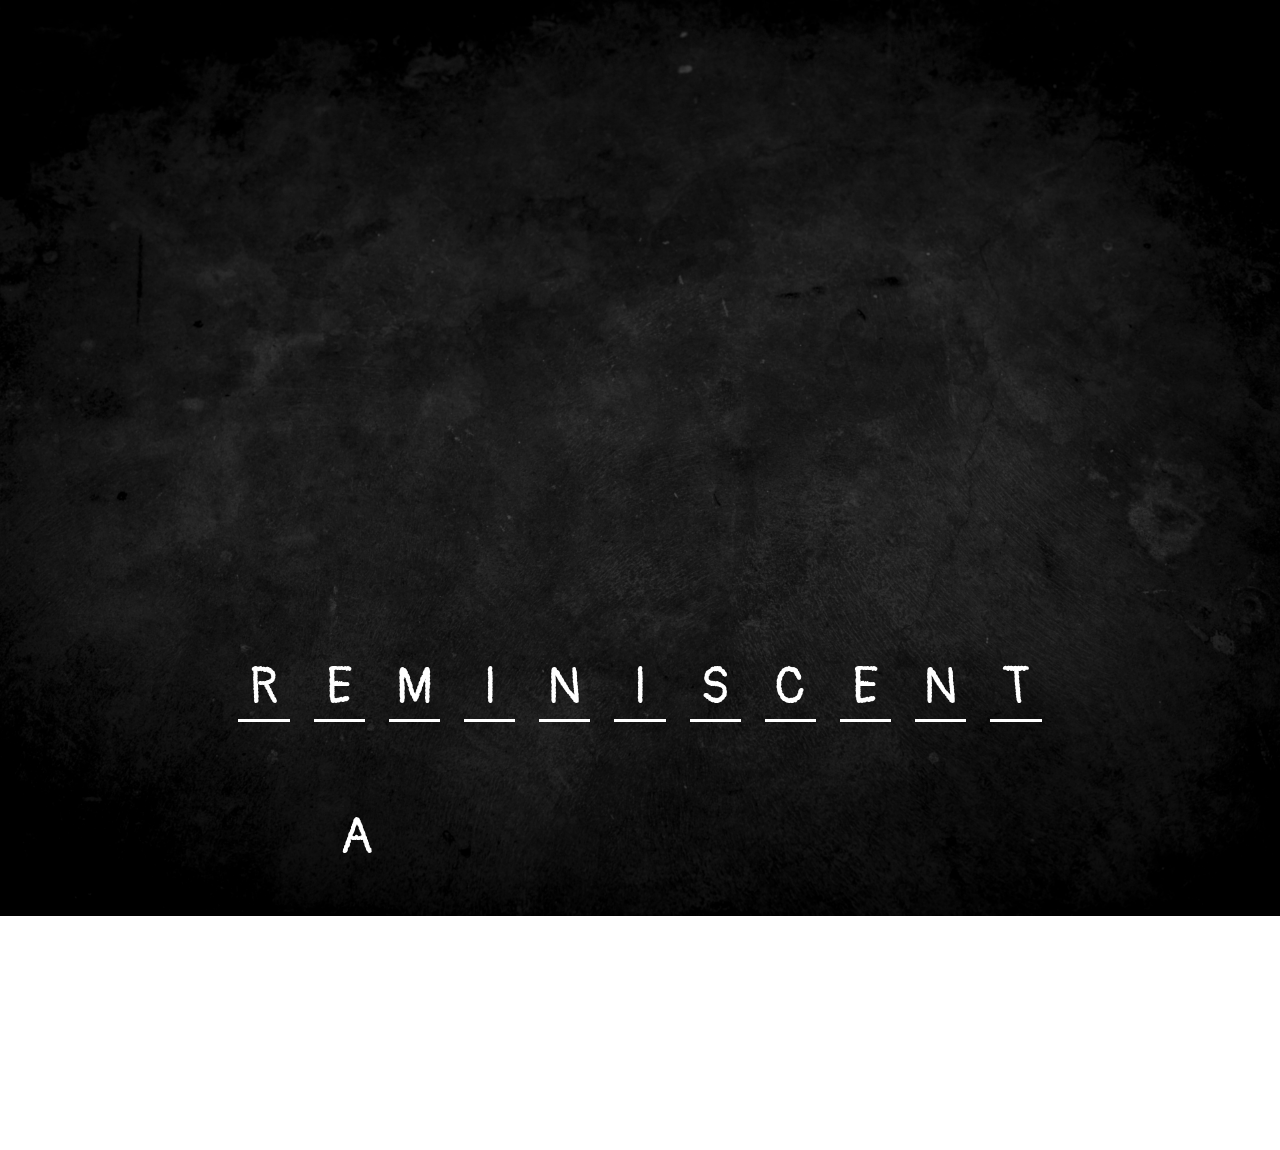
==== index.html @ 5c9b7233 "Merge branch 'Philip'" ====
<!DOCTYPE html>
<html lang="sv">
	<head>
		<meta charset="UTF-8" />
		<meta name="viewport" content="width=device-width, initial-scale=1.0" />
		<title>Ege, Philip och Mattias Hangman</title>
		<link rel="stylesheet" href="style.css" />
		<script src="main.js" defer type="application/javascript"></script>
	</head>

	<body>
		<main>
			<section class="image">
				<!-- I need to put the svg in the html to be able to customize and animate it with css -->
				<svg
					class="hangman"
					viewBox="0 0 97.798119 125.82729"
					version="1.1"
					xmlns="http://www.w3.org/2000/svg"
				>
					<g
						id="hangman__body-parts"
						class="hangman__body-parts"
						transform="translate(-44.846877,-33.319586)"
					>
						<path
							id="hangman__base"
							class="hangman__base hangman__part"
							d="M 45.640627,159.14688 A 28.839582,28.839582 0 0 1 74.480209,130.3073 28.839582,28.839582 0 0 1 103.31979,159.14688"
						/>
						<path
							id="hangman__stem"
							class="hangman__stem"
							d="M 74.087113,130.21371 V 33.48887"
						/>
						<path
							id="hangman__beam"
							class="hangman__beam"
							d="M 73.338759,34.237226 H 132.27168"
						/>
						<path
							id="hangman__cross-brace"
							class="hangman__crossbrace"
							d="M 85.873695,33.863047 74.274205,46.210906"
						/>
						<path
							id="hangman__rope"
							class="hangman__rope"
							d="M 131.52334,33.395326 V 63.703691"
						/>
						<circle
							id="hangman__head"
							class="hangman__head"
							cx="131.84668"
							cy="72.784409"
							r="9.6131945"
						/>
						<path
							id="hangman__body"
							class="hangman__body"
							d="M 131.61687,82.131926 V 113.56282"
						/>
						<path
							id="hangman__arm-left"
							class="hangman__arm-left"
							d="M 131.52333,86.80914 119.92384,99.156999"
						/>
						<path
							id="hangmanarm__arm-right"
							class="hangman__arm-right"
							d="M 131.42978,87.370408 142.09384,97.66028"
						/>
						<path
							id="hangman__leg_left"
							class="hangman__leg-left"
							d="m 131.33625,112.62738 -11.03824,12.16077"
						/>
						<path
							id="hangman__leg_right"
							class="hangman__leg-right"
							d="m 131.80384,112.97607 9.82241,12.96009"
						/>

						<g
							id="hangman__face"
							class="hangman__face"
							transform="translate(44.846877,33.319586)"
						>
							<g id="g14" transform="rotate(45,83.715975,36.004481)">
								<path d="m 86.359376,36.296875 h -3.875" id="path13" />
								<path d="m 84.375001,38.3125 v -3.875" id="path14" />
							</g>
							<g id="g16" transform="rotate(45,87.437175,44.561478)">
								<path d="m 86.359376,36.296875 h -3.875" id="path15" />
								<path d="m 84.375001,38.3125 v -3.875" id="path16" />
							</g>
							<path
								id="path17"
								d="m 82.828125,44.835937 a 4.1171875,4.1953125 0 0 1 4.117187,-4.195312 4.1171875,4.1953125 0 0 1 4.117188,4.195312"
							/>
						</g>
					</g>
				</svg>
			</section>
			<section class="word-line"></section>
			<section class="letters">
				<p id="a" class="letters__letter">A</p>
				<p id="b" class="letters__letter">B</p>
				<p id="c" class="letters__letter">C</p>
			</section>
		</main>
	</body>
</html>
---- style.css ----
@import url("https://fonts.googleapis.com/css2?family=Pangolin&display=swap");

/* html,
body {
  height: 100lvh;
} */

body {
	height: 100lvh;
	background-image: url(./img/blackboard.jpg);
	/* background-color: black; */
	background-position: center;
	background-repeat: no-repeat;
	background-size: cover;
}
p {
	color: #ffffff;
	font-family: "Pangolin", sans-serif;
	font-size: min(4rem, 4vw);
}

.word-line {
	display: grid;
	grid-auto-flow: column;
	grid-auto-columns: 1fr;
	gap: 1.5rem;
}

.word-line__letter {
	width: min(4rem, 4vw);
	aspect-ratio: 1/1.2;
	/* height: min(4rem, 4vw); */
	margin: 0;
	/* padding-inline: 1.5rem; */
	text-align: center;
	border-bottom: 3px solid white;
}

.letters {
	width: 100%;
	max-width: 600px;
	/* margin-inline: 15vw */
	margin-top: -2rem;
}

.letters__sections {
	width: 100%;
	/* height: 10vh; */
	display: flex;
	justify-content: space-evenly;
	flex-wrap: wrap;
}

.letters__letter {
	cursor: pointer;
}

/* Help class */
.hidden {
	display: none;
}

main {
	height: 100%;
	margin: auto auto;
	display: flex;
	/* justify-content: center; */
	align-items: center;
	flex-direction: column;
	gap: 4rem;
	padding-top: 4rem;
}

/* * All hangman rules
     Every body part gets it own rule to get the animation to work. 
     If we animate the parent only the first body part work.   
     todo: Try to find a way to only animate all children
*/

.hangman {
	width: min(400px, 90vw);
	opacity: 0.8;
}

.hangman__body-parts {
	fill: none;
	stroke: #ffffff;
	stroke-width: 2.5;
	stroke-opacity: 1;
}

.hangman__body-parts > * {
	stroke-dasharray: 100;
	stroke-dashoffset: 0;
	animation: drawLine 1s ease-in-out forwards;
}

.hangman__cross-brace {
	animation: drawLine 12s linear forwards;
}

.hangman__head {
	transform: rotate(-90deg);
	transform-origin: 132px 73px;
}

.hangman__face {
	stroke-width: 1;
	animation: drawLine 5s forwards;
}

@keyframes drawLine {
	0% {
		stroke-dashoffset: 100;
	}

	100% {
		stroke-dashoffset: 0;
	}
}

/* Help class */
.hidden {
	display: none;
}

/* Help class */
.hidden {
	display: none;
}
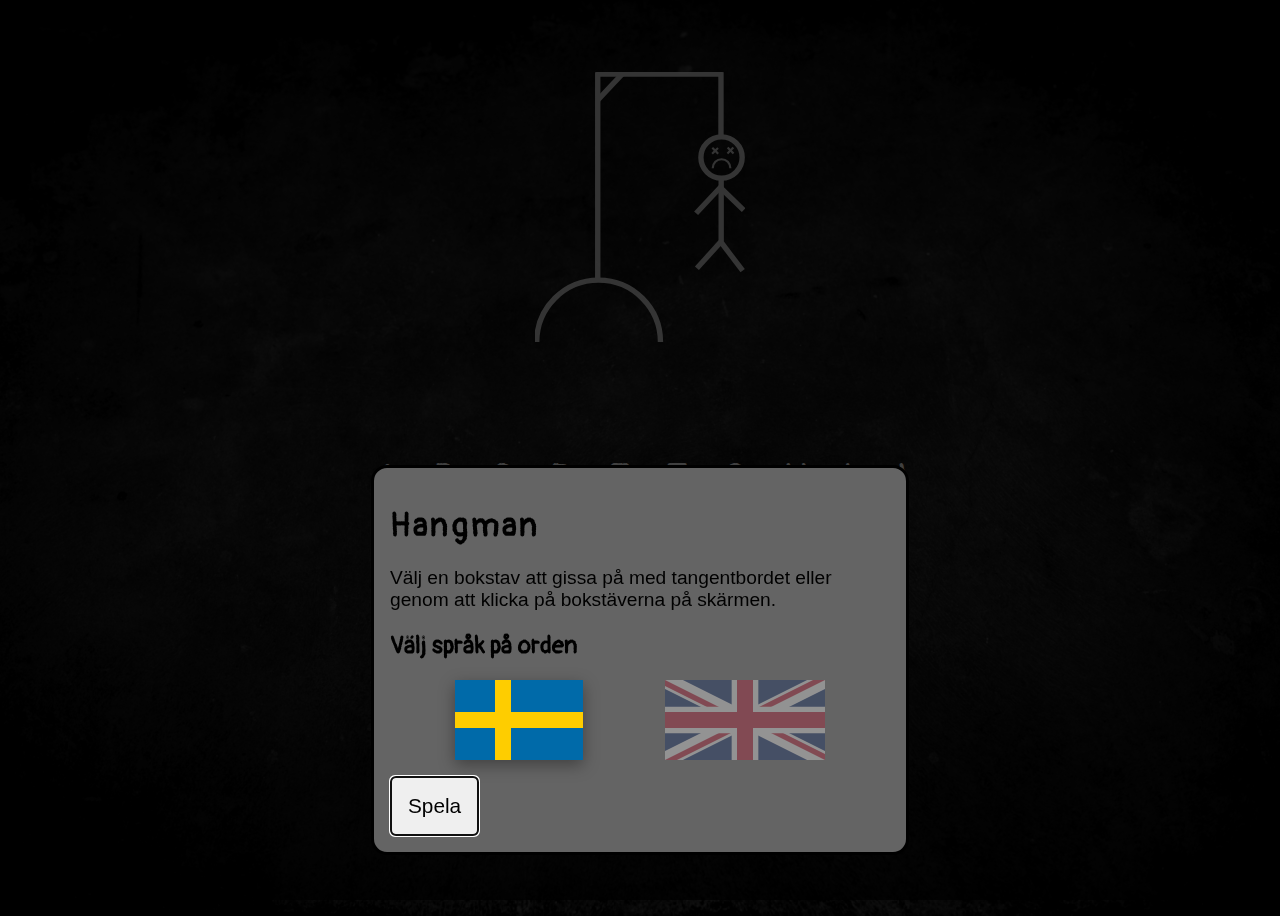
==== commit 9517e392: "Spaces istead of tabs" ====
--- a/index.html
+++ b/index.html
@@ -1,113 +1,153 @@
 <!DOCTYPE html>
 <html lang="sv">
-	<head>
-		<meta charset="UTF-8" />
-		<meta name="viewport" content="width=device-width, initial-scale=1.0" />
-		<title>Ege, Philip och Mattias Hangman</title>
-		<link rel="stylesheet" href="style.css" />
-		<script src="main.js" defer type="application/javascript"></script>
-	</head>
+  <head>
+    <meta charset="UTF-8" />
+    <meta name="viewport" content="width=device-width, initial-scale=1.0" />
+    <title>Ege, Philip och Mattias Hangman</title>
+    <link rel="stylesheet" href="style.css" />
+    <script src="main.js" defer type="application/javascript"></script>
+  </head>
 
-	<body>
-		<main>
-			<section class="image">
-				<!-- I need to put the svg in the html to be able to customize and animate it with css -->
-				<svg
-					class="hangman"
-					viewBox="0 0 97.798119 125.82729"
-					version="1.1"
-					xmlns="http://www.w3.org/2000/svg"
-				>
-					<g
-						id="hangman__body-parts"
-						class="hangman__body-parts"
-						transform="translate(-44.846877,-33.319586)"
-					>
-						<path
-							id="hangman__base"
-							class="hangman__base hangman__part"
-							d="M 45.640627,159.14688 A 28.839582,28.839582 0 0 1 74.480209,130.3073 28.839582,28.839582 0 0 1 103.31979,159.14688"
-						/>
-						<path
-							id="hangman__stem"
-							class="hangman__stem"
-							d="M 74.087113,130.21371 V 33.48887"
-						/>
-						<path
-							id="hangman__beam"
-							class="hangman__beam"
-							d="M 73.338759,34.237226 H 132.27168"
-						/>
-						<path
-							id="hangman__cross-brace"
-							class="hangman__crossbrace"
-							d="M 85.873695,33.863047 74.274205,46.210906"
-						/>
-						<path
-							id="hangman__rope"
-							class="hangman__rope"
-							d="M 131.52334,33.395326 V 63.703691"
-						/>
-						<circle
-							id="hangman__head"
-							class="hangman__head"
-							cx="131.84668"
-							cy="72.784409"
-							r="9.6131945"
-						/>
-						<path
-							id="hangman__body"
-							class="hangman__body"
-							d="M 131.61687,82.131926 V 113.56282"
-						/>
-						<path
-							id="hangman__arm-left"
-							class="hangman__arm-left"
-							d="M 131.52333,86.80914 119.92384,99.156999"
-						/>
-						<path
-							id="hangmanarm__arm-right"
-							class="hangman__arm-right"
-							d="M 131.42978,87.370408 142.09384,97.66028"
-						/>
-						<path
-							id="hangman__leg_left"
-							class="hangman__leg-left"
-							d="m 131.33625,112.62738 -11.03824,12.16077"
-						/>
-						<path
-							id="hangman__leg_right"
-							class="hangman__leg-right"
-							d="m 131.80384,112.97607 9.82241,12.96009"
-						/>
+  <body>
+    <dialog id="modal" class="modal">
+      <!-- Modal content -->
+      <div class="modal__content">
+        <h1 class="modal__title">Jag är en modal</h1>
+        <p class="modal__text">Some text in the Modal..</p>
+        <div class="modal__flag-container">
+          <img
+            src="./img/flag_swe.png"
+            alt="Swedish flag"
+            title="Spela med svenska ord" />
+          <img src="img/flag_uk.svg" alt="UK flag" title="Play with english words" />
+        </div>
+        <button class="modal__button">Spela</button>
+      </div>
+    </dialog>
+    <main>
+      <section class="image">
+        <!-- The Modal -->
 
-						<g
-							id="hangman__face"
-							class="hangman__face"
-							transform="translate(44.846877,33.319586)"
-						>
-							<g id="g14" transform="rotate(45,83.715975,36.004481)">
-								<path d="m 86.359376,36.296875 h -3.875" id="path13" />
-								<path d="m 84.375001,38.3125 v -3.875" id="path14" />
-							</g>
-							<g id="g16" transform="rotate(45,87.437175,44.561478)">
-								<path d="m 86.359376,36.296875 h -3.875" id="path15" />
-								<path d="m 84.375001,38.3125 v -3.875" id="path16" />
-							</g>
-							<path
-								id="path17"
-								d="m 82.828125,44.835937 a 4.1171875,4.1953125 0 0 1 4.117187,-4.195312 4.1171875,4.1953125 0 0 1 4.117188,4.195312"
-							/>
-						</g>
-					</g>
-				</svg>
-			</section>
-			<section class="word-line"></section>
-			<section class="letters">
-				<p id="a" class="letters__letter">A</p>
-				<p id="b" class="letters__letter">B</p>
-				<p id="c" class="letters__letter">C</p>
-			</section>
-		</main>
-	</body>
+        <!-- I need to put the svg in the html to be able to customize and animate it with css -->
+        <svg
+          class="hangman"
+          viewBox="0 0 97.798119 125.82729"
+          version="1.1"
+          xmlns="http://www.w3.org/2000/svg">
+          <g
+            id="hangman__body-parts"
+            class="hangman__body-parts"
+            transform="translate(-44.846877,-33.319586)">
+            <path
+              id="hangman__base"
+              class="hangman__base hangman__part"
+              d="M 45.640627,159.14688 A 28.839582,28.839582 0 0 1 74.480209,130.3073 28.839582,28.839582 0 0 1 103.31979,159.14688" />
+            <path
+              id="hangman__stem"
+              class="hangman__stem"
+              d="M 74.087113,130.21371 V 33.48887" />
+            <path
+              id="hangman__beam"
+              class="hangman__beam"
+              d="M 73.338759,34.237226 H 132.27168" />
+            <path
+              id="hangman__cross-brace"
+              class="hangman__crossbrace"
+              d="M 85.873695,33.863047 74.274205,46.210906" />
+            <path
+              id="hangman__rope"
+              class="hangman__rope"
+              d="M 131.52334,33.395326 V 63.703691" />
+            <circle
+              id="hangman__head"
+              class="hangman__head"
+              cx="131.84668"
+              cy="72.784409"
+              r="9.6131945" />
+            <path
+              id="hangman__body"
+              class="hangman__body"
+              d="M 131.61687,82.131926 V 113.56282" />
+            <path
+              id="hangman__arm-left"
+              class="hangman__arm-left"
+              d="M 131.52333,86.80914 119.92384,99.156999" />
+            <path
+              id="hangmanarm__arm-right"
+              class="hangman__arm-right"
+              d="M 131.42978,87.370408 142.09384,97.66028" />
+            <path
+              id="hangman__leg_left"
+              class="hangman__leg-left"
+              d="m 131.33625,112.62738 -11.03824,12.16077" />
+            <path
+              id="hangman__leg_right"
+              class="hangman__leg-right"
+              d="m 131.80384,112.97607 9.82241,12.96009" />
+
+            <g
+              id="hangman__face"
+              class="hangman__face"
+              transform="translate(44.846877,33.319586)">
+              <g id="g14" transform="rotate(45,83.715975,36.004481)">
+                <path d="m 86.359376,36.296875 h -3.875" id="path13" />
+                <path d="m 84.375001,38.3125 v -3.875" id="path14" />
+              </g>
+              <g id="g16" transform="rotate(45,87.437175,44.561478)">
+                <path d="m 86.359376,36.296875 h -3.875" id="path15" />
+                <path d="m 84.375001,38.3125 v -3.875" id="path16" />
+              </g>
+              <path
+                id="path17"
+                d="m 82.828125,44.835937 a 4.1171875,4.1953125 0 0 1 4.117187,-4.195312 4.1171875,4.1953125 0 0 1 4.117188,4.195312" />
+            </g>
+          </g>
+        </svg>
+      </section>
+      <section class="word-line"></section>
+      <section class="letters">
+        <section class="letters__sections">
+          <p id="a" class="letters__letter">A</p>
+          <p id="b" class="letters__letter">B</p>
+          <p id="c" class="letters__letter">C</p>
+          <p id="d" class="letters__letter">D</p>
+          <p id="e" class="letters__letter">E</p>
+          <p id="f" class="letters__letter">F</p>
+          <p id="g" class="letters__letter">G</p>
+          <p id="h" class="letters__letter">H</p>
+          <p id="i" class="letters__letter">I</p>
+          <p id="j" class="letters__letter">J</p>
+        </section>
+        <section class="letters__sections">
+          <p id="k" class="letters__letter">K</p>
+          <p id="l" class="letters__letter">L</p>
+          <p id="m" class="letters__letter">M</p>
+          <p id="n" class="letters__letter">N</p>
+          <p id="o" class="letters__letter">O</p>
+          <p id="p" class="letters__letter">P</p>
+          <p id="q" class="letters__letter">Q</p>
+          <p id="r" class="letters__letter">R</p>
+          <p id="s" class="letters__letter">S</p>
+          <p id="t" class="letters__letter">T</p>
+        </section>
+        <section class="letters__sections">
+          <p id="u" class="letters__letter">U</p>
+          <p id="v" class="letters__letter">V</p>
+          <p id="w" class="letters__letter">W</p>
+          <p id="x" class="letters__letter">X</p>
+          <p id="y" class="letters__letter">Y</p>
+          <p id="z" class="letters__letter">Z</p>
+          <p id="å" class="letters__letter">Å</p>
+          <p id="ä" class="letters__letter">Ä</p>
+          <p id="ö" class="letters__letter">Ö</p>
+        </section>
+      </section>
+      <!-- Philip -->
+      <dialog id="loser__modal" class="loser__modal">
+        <h1 class="loser__title">Du förlora en iPhone!</h1>
+        <p class="correct__text">Rätt ord var: >[the word]</p>
+        <button class="loser__button">Prova igen!</button>
+      </dialog>
+    </main>
+  </body>
 </html>
--- a/style.css
+++ b/style.css
@@ -6,69 +6,157 @@
 } */
 
 body {
-	height: 100lvh;
-	background-image: url(./img/blackboard.jpg);
-	/* background-color: black; */
-	background-position: center;
-	background-repeat: no-repeat;
-	background-size: cover;
+  min-height: 100lvh;
+  background-image: url(./img/blackboard.jpg);
+  /* background-color: black; */
+  background-position: center;
+  background-repeat: no-repeat;
+  background-size: cover;
+  font-family: "Pangolin", sans-serif;
 }
 p {
-	color: #ffffff;
-	font-family: "Pangolin", sans-serif;
-	font-size: min(4rem, 4vw);
+  color: #ffffff;
+  /* font-size: min(4rem, 4vw); */
+  font-size: clamp(1rem, 8vw, 2.5rem);
+  margin-block: 0.3em;
+}
+
+img {
+  max-width: 100%;
 }
 
 .word-line {
-	display: grid;
-	grid-auto-flow: column;
-	grid-auto-columns: 1fr;
-	gap: 1.5rem;
+  display: grid;
+  grid-auto-flow: column;
+  grid-auto-columns: 1fr;
+  gap: min(1.5rem, 2vw);
 }
 
 .word-line__letter {
-	width: min(4rem, 4vw);
-	aspect-ratio: 1/1.2;
-	/* height: min(4rem, 4vw); */
-	margin: 0;
-	/* padding-inline: 1.5rem; */
-	text-align: center;
-	border-bottom: 3px solid white;
+  /* width: min(4rem, 4vw); */
+  height: 1.2em;
+  aspect-ratio: 1/1.2;
+  /* height: min(4rem, 4vw); */
+  margin: 0;
+  /* padding-inline: 1.5rem; */
+  text-align: center;
+  border-bottom: 3px solid white;
 }
 
 .letters {
-	width: 100%;
-	max-width: 600px;
-	/* margin-inline: 15vw */
-	margin-top: -2rem;
+  width: 100%;
+  max-width: 600px;
+  /* margin-inline: 15vw */
+  margin-top: -2rem;
 }
 
 .letters__sections {
-	width: 100%;
-	/* height: 10vh; */
-	display: flex;
-	justify-content: space-evenly;
-	flex-wrap: wrap;
+  width: 100%;
+  /* height: 10vh; */
+  display: flex;
+  justify-content: space-evenly;
+  flex-wrap: wrap;
 }
 
 .letters__letter {
-	cursor: pointer;
-}
-
-/* Help class */
-.hidden {
-	display: none;
+  cursor: pointer;
+  font-size: clamp(1rem, 8vw, 2.5rem);
+}
+
+.loser__modal {
+  position: fixed;
+  background-color: #fefefe;
+  border-radius: 0.5rem;
+  padding: 1.6rem;
+  border: 0.2rem solid #888;
+  text-align: center;
+  box-shadow: 0 4px 8px rgba(0, 0, 0, 0.3);
+}
+
+.loser__title {
+  color: #ff0000;
+  font-size: 1.5rem;
+  margin-bottom: 10px;
+}
+
+.correct__text {
+  color: #333;
+  font-size: 2rem;
+  text-transform: uppercase;
+}
+
+.loser__button {
+  background-color: #ff0000;
+  color: #fff;
+  padding: 0.6rem 1rem;
+  border: none;
+  border-radius: 0.5rem;
+  cursor: pointer;
+  font-size: 1rem;
+}
+
+.loser__button:hover {
+  background-color: rgb(8, 121, 64);
+}
+
+.modal {
+  border-radius: 1rem;
+  background-color: #646464;
+  width: fit-content;
+  max-width: 500px;
+  color: black;
+  /* position: absolute; */
+  margin-bottom: 5vh;
+}
+
+.modal::backdrop {
+  background-color: rgba(0, 0, 0, 0.75);
+}
+
+.modal__title {
+  letter-spacing: 0.1em;
+  font-size: 2rem;
+}
+.modal__content p {
+  color: #000;
+  font-size: 1.2rem;
+  font-family: Verdana, Geneva, Tahoma, sans-serif;
+}
+.modal__flag-container {
+  display: flex;
+  justify-content: space-evenly;
+  gap: 1rem;
+  align-items: stretch;
+}
+.modal__image {
+  /* max-width: 40%; */
+  height: min(24vw, 80px);
+  opacity: 0.3;
+}
+.modal__image-selected {
+  /* outline: 0.1rem solid; */
+  opacity: 1;
+
+  box-shadow: rgba(0, 0, 0, 0.35) 0px 5px 15px;
+}
+
+.modal__button {
+  color: #000;
+  font-size: 1.3rem;
+  margin-top: 1rem;
+  padding: 1rem 1rem;
+  border-radius: 5px;
 }
 
 main {
-	height: 100%;
-	margin: auto auto;
-	display: flex;
-	/* justify-content: center; */
-	align-items: center;
-	flex-direction: column;
-	gap: 4rem;
-	padding-top: 4rem;
+  height: 100%;
+  margin: auto auto;
+  display: flex;
+  /* justify-content: center; */
+  align-items: center;
+  flex-direction: column;
+  gap: 4rem;
+  padding-top: 4rem;
 }
 
 /* * All hangman rules
@@ -78,53 +166,49 @@
 */
 
 .hangman {
-	width: min(400px, 90vw);
-	opacity: 0.8;
+  /* width: min(400px, 90vw); */
+  height: max(30lvh, 10rem);
+  opacity: 0.8;
 }
 
 .hangman__body-parts {
-	fill: none;
-	stroke: #ffffff;
-	stroke-width: 2.5;
-	stroke-opacity: 1;
+  fill: none;
+  stroke: #ffffff;
+  stroke-width: 2.5;
+  stroke-opacity: 1;
 }
 
 .hangman__body-parts > * {
-	stroke-dasharray: 100;
-	stroke-dashoffset: 0;
-	animation: drawLine 1s ease-in-out forwards;
+  stroke-dasharray: 100;
+  stroke-dashoffset: 0;
+  animation: drawLine 1s ease-in-out forwards;
 }
 
 .hangman__cross-brace {
-	animation: drawLine 12s linear forwards;
+  animation: drawLine 12s linear forwards;
 }
 
 .hangman__head {
-	transform: rotate(-90deg);
-	transform-origin: 132px 73px;
+  transform: rotate(-90deg);
+  transform-origin: 132px 73px;
 }
 
 .hangman__face {
-	stroke-width: 1;
-	animation: drawLine 5s forwards;
+  stroke-width: 1;
+  animation: drawLine 5s forwards;
 }
 
 @keyframes drawLine {
-	0% {
-		stroke-dashoffset: 100;
-	}
-
-	100% {
-		stroke-dashoffset: 0;
-	}
+  0% {
+    stroke-dashoffset: 100;
+  }
+
+  100% {
+    stroke-dashoffset: 0;
+  }
 }
 
 /* Help class */
 .hidden {
-	display: none;
-}
-
-/* Help class */
-.hidden {
-	display: none;
-}
+  display: none;
+}
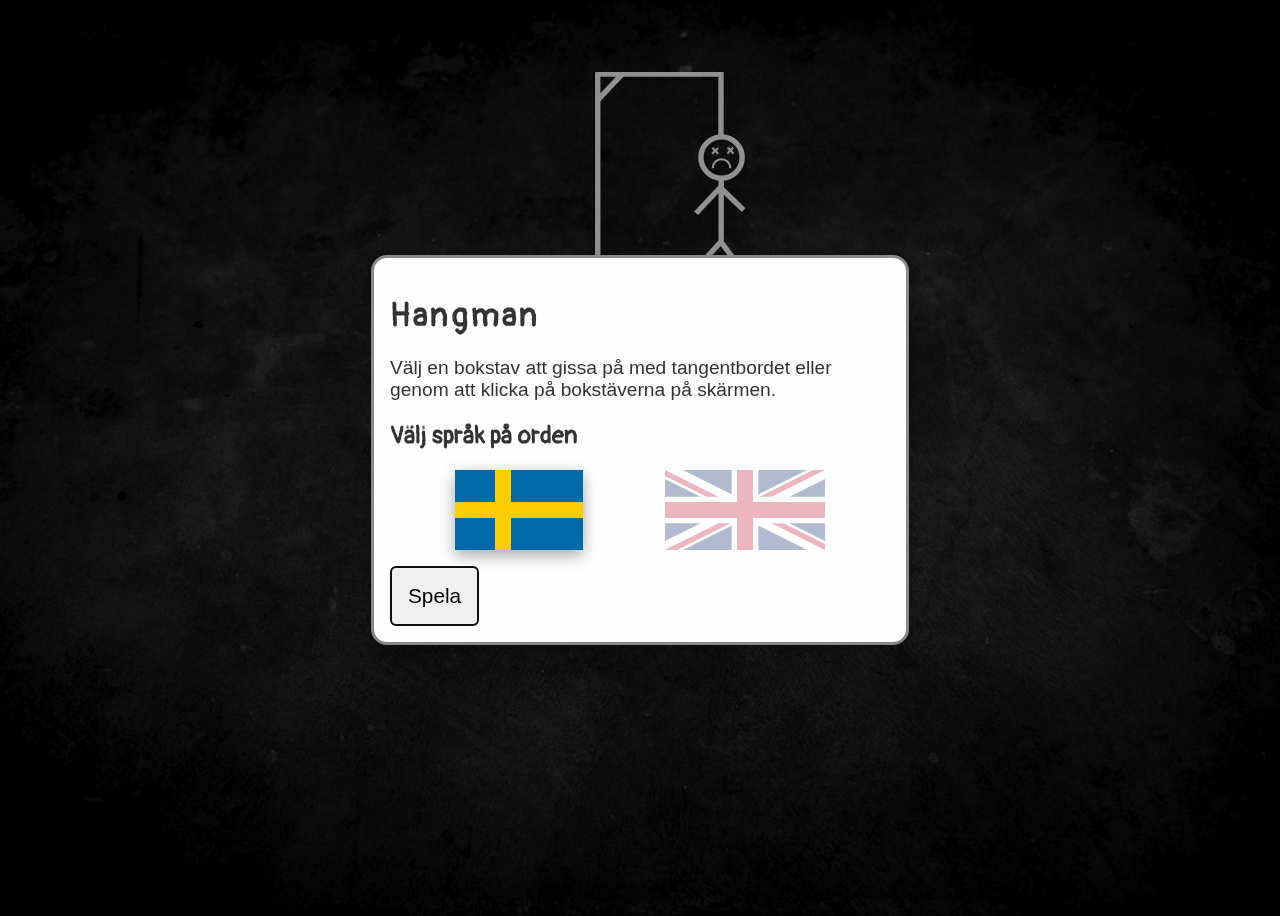
==== commit d68ce7e9: "Färdiga med allt utom platsen på bokstäver" ====
--- a/index.html
+++ b/index.html
@@ -10,25 +10,14 @@
 
   <body>
     <dialog id="modal" class="modal">
-      <!-- Modal content -->
+      <!-- Winner and start modal -->
       <div class="modal__content">
-        <h1 class="modal__title">Jag är en modal</h1>
-        <p class="modal__text">Some text in the Modal..</p>
-        <div class="modal__flag-container">
-          <img
-            src="./img/flag_swe.png"
-            alt="Swedish flag"
-            title="Spela med svenska ord" />
-          <img src="img/flag_uk.svg" alt="UK flag" title="Play with english words" />
-        </div>
-        <button class="modal__button">Spela</button>
+        <!-- JS makes content -->
       </div>
     </dialog>
-    <main>
+    <main class="wrapper">
       <section class="image">
-        <!-- The Modal -->
-
-        <!-- I need to put the svg in the html to be able to customize and animate it with css -->
+        <!-- Svg in html to be able to customize and animate it with css -->
         <svg
           class="hangman"
           viewBox="0 0 97.798119 125.82729"
@@ -145,7 +134,8 @@
       <!-- Philip -->
       <dialog id="loser__modal" class="loser__modal">
         <h1 class="loser__title">Du förlora en iPhone!</h1>
-        <p class="correct__text">Rätt ord var: >[the word]</p>
+        <p class="looser__help-text">Rätt ord var:</p>
+        <p class="correct__text">[the word]</p>
         <button class="loser__button">Prova igen!</button>
       </dialog>
     </main>
--- a/style.css
+++ b/style.css
@@ -1,14 +1,13 @@
+/* IMPORTS */
+
 @import url("https://fonts.googleapis.com/css2?family=Pangolin&display=swap");
 
-/* html,
-body {
-  height: 100lvh;
-} */
+/* GLOBAL SETUP */
 
 body {
   min-height: 100lvh;
   background-image: url(./img/blackboard.jpg);
-  /* background-color: black; */
+  background-color: black;
   background-position: center;
   background-repeat: no-repeat;
   background-size: cover;
@@ -16,7 +15,6 @@
 }
 p {
   color: #ffffff;
-  /* font-size: min(4rem, 4vw); */
   font-size: clamp(1rem, 8vw, 2.5rem);
   margin-block: 0.3em;
 }
@@ -25,6 +23,64 @@
   max-width: 100%;
 }
 
+/* MAIN WRAPPER */
+
+.wrapper {
+  height: 100%;
+  margin: auto auto;
+  display: flex;
+  align-items: center;
+  flex-direction: column;
+  gap: 4rem;
+  padding-top: 4rem;
+}
+
+/* HANGMAN */
+
+.hangman {
+  /* width: min(400px, 90vw); */
+  height: max(30lvh, 10rem);
+  opacity: 0.8;
+}
+
+.hangman__body-parts {
+  fill: none;
+  stroke: #ffffff;
+  stroke-width: 2.5;
+  stroke-opacity: 1;
+}
+
+.hangman__body-parts > * {
+  stroke-dasharray: 100;
+  stroke-dashoffset: 0;
+  animation: drawLine 1s ease-in-out forwards;
+}
+
+.hangman__cross-brace {
+  animation: drawLine 12s linear forwards;
+}
+
+.hangman__head {
+  transform: rotate(-90deg);
+  transform-origin: 132px 73px;
+}
+
+.hangman__face {
+  stroke-width: 1;
+  animation: drawLine 5s forwards;
+}
+
+@keyframes drawLine {
+  0% {
+    stroke-dashoffset: 100;
+  }
+
+  100% {
+    stroke-dashoffset: 0;
+  }
+}
+
+/* TEXT LINE */
 .word-line {
   display: grid;
   grid-auto-flow: column;
@@ -33,26 +89,24 @@
 }
 
 .word-line__letter {
-  /* width: min(4rem, 4vw); */
   height: 1.2em;
   aspect-ratio: 1/1.2;
-  /* height: min(4rem, 4vw); */
   margin: 0;
-  /* padding-inline: 1.5rem; */
   text-align: center;
   border-bottom: 3px solid white;
 }
 
+/* LETTER KEYBOARD */
+
 .letters {
+  /* Den här borde kanske heta keyboard istället för tydlighet??? /M */
   width: 100%;
   max-width: 600px;
-  /* margin-inline: 15vw */
   margin-top: -2rem;
 }
 
 .letters__sections {
   width: 100%;
-  /* height: 10vh; */
   display: flex;
   justify-content: space-evenly;
   flex-wrap: wrap;
@@ -60,17 +114,66 @@
 
 .letters__letter {
   cursor: pointer;
-  font-size: clamp(1rem, 8vw, 2.5rem);
-}
+}
+
+/* START AND WINNER MODAL */
+
+.modal {
+  width: fit-content;
+  max-width: 500px;
+  border-radius: 1rem;
+  background-color: #fefefe;
+  color: #333;
+  border: 0.2rem solid #888;
+  box-shadow: 0 4px 8px rgba(0, 0, 0, 0.3);
+}
+
+.modal::backdrop {
+  background-color: rgba(0, 0, 0, 0.3);
+}
+
+.modal__title {
+  letter-spacing: 0.1em;
+  font-size: 2rem;
+}
+.modal__content p {
+  color: #333;
+  font-size: 1.2rem;
+  font-family: Verdana, Geneva, Tahoma, sans-serif;
+}
+.modal__flag-container {
+  display: flex;
+  justify-content: space-evenly;
+  gap: 1rem;
+  align-items: stretch;
+}
+.modal__image {
+  height: min(24vw, 80px);
+  opacity: 0.3;
+}
+.modal__image-selected {
+  opacity: 1;
+  box-shadow: rgba(0, 0, 0, 0.35) 0px 5px 15px;
+}
+
+.modal__button {
+  color: #000;
+  font-size: 1.3rem;
+  margin-top: 1rem;
+  padding: 1rem 1rem;
+  border-radius: 5px;
+}
+
+/* LOSER MODAL */
 
 .loser__modal {
   position: fixed;
   background-color: #fefefe;
-  border-radius: 0.5rem;
+  border-radius: 1rem;
   padding: 1.6rem;
   border: 0.2rem solid #888;
+  box-shadow: 0 4px 8px rgba(0, 0, 0, 0.3);
   text-align: center;
-  box-shadow: 0 4px 8px rgba(0, 0, 0, 0.3);
 }
 
 .loser__title {
@@ -79,6 +182,11 @@
   margin-bottom: 10px;
 }
 
+.looser__help-text {
+  color: #333;
+  font-size: 1.2rem;
+  text-transform: uppercase;
+}
 .correct__text {
   color: #333;
   font-size: 2rem;
@@ -99,114 +207,7 @@
   background-color: rgb(8, 121, 64);
 }
 
-.modal {
-  border-radius: 1rem;
-  background-color: #646464;
-  width: fit-content;
-  max-width: 500px;
-  color: black;
-  /* position: absolute; */
-  margin-bottom: 5vh;
-}
-
-.modal::backdrop {
-  background-color: rgba(0, 0, 0, 0.75);
-}
-
-.modal__title {
-  letter-spacing: 0.1em;
-  font-size: 2rem;
-}
-.modal__content p {
-  color: #000;
-  font-size: 1.2rem;
-  font-family: Verdana, Geneva, Tahoma, sans-serif;
-}
-.modal__flag-container {
-  display: flex;
-  justify-content: space-evenly;
-  gap: 1rem;
-  align-items: stretch;
-}
-.modal__image {
-  /* max-width: 40%; */
-  height: min(24vw, 80px);
-  opacity: 0.3;
-}
-.modal__image-selected {
-  /* outline: 0.1rem solid; */
-  opacity: 1;
-
-  box-shadow: rgba(0, 0, 0, 0.35) 0px 5px 15px;
-}
-
-.modal__button {
-  color: #000;
-  font-size: 1.3rem;
-  margin-top: 1rem;
-  padding: 1rem 1rem;
-  border-radius: 5px;
-}
-
-main {
-  height: 100%;
-  margin: auto auto;
-  display: flex;
-  /* justify-content: center; */
-  align-items: center;
-  flex-direction: column;
-  gap: 4rem;
-  padding-top: 4rem;
-}
-
-/* * All hangman rules
-     Every body part gets it own rule to get the animation to work. 
-     If we animate the parent only the first body part work.   
-     todo: Try to find a way to only animate all children
-*/
-
-.hangman {
-  /* width: min(400px, 90vw); */
-  height: max(30lvh, 10rem);
-  opacity: 0.8;
-}
-
-.hangman__body-parts {
-  fill: none;
-  stroke: #ffffff;
-  stroke-width: 2.5;
-  stroke-opacity: 1;
-}
-
-.hangman__body-parts > * {
-  stroke-dasharray: 100;
-  stroke-dashoffset: 0;
-  animation: drawLine 1s ease-in-out forwards;
-}
-
-.hangman__cross-brace {
-  animation: drawLine 12s linear forwards;
-}
-
-.hangman__head {
-  transform: rotate(-90deg);
-  transform-origin: 132px 73px;
-}
-
-.hangman__face {
-  stroke-width: 1;
-  animation: drawLine 5s forwards;
-}
-
-@keyframes drawLine {
-  0% {
-    stroke-dashoffset: 100;
-  }
-
-  100% {
-    stroke-dashoffset: 0;
-  }
-}
+/* OTHER */
 
 /* Help class */
 .hidden {
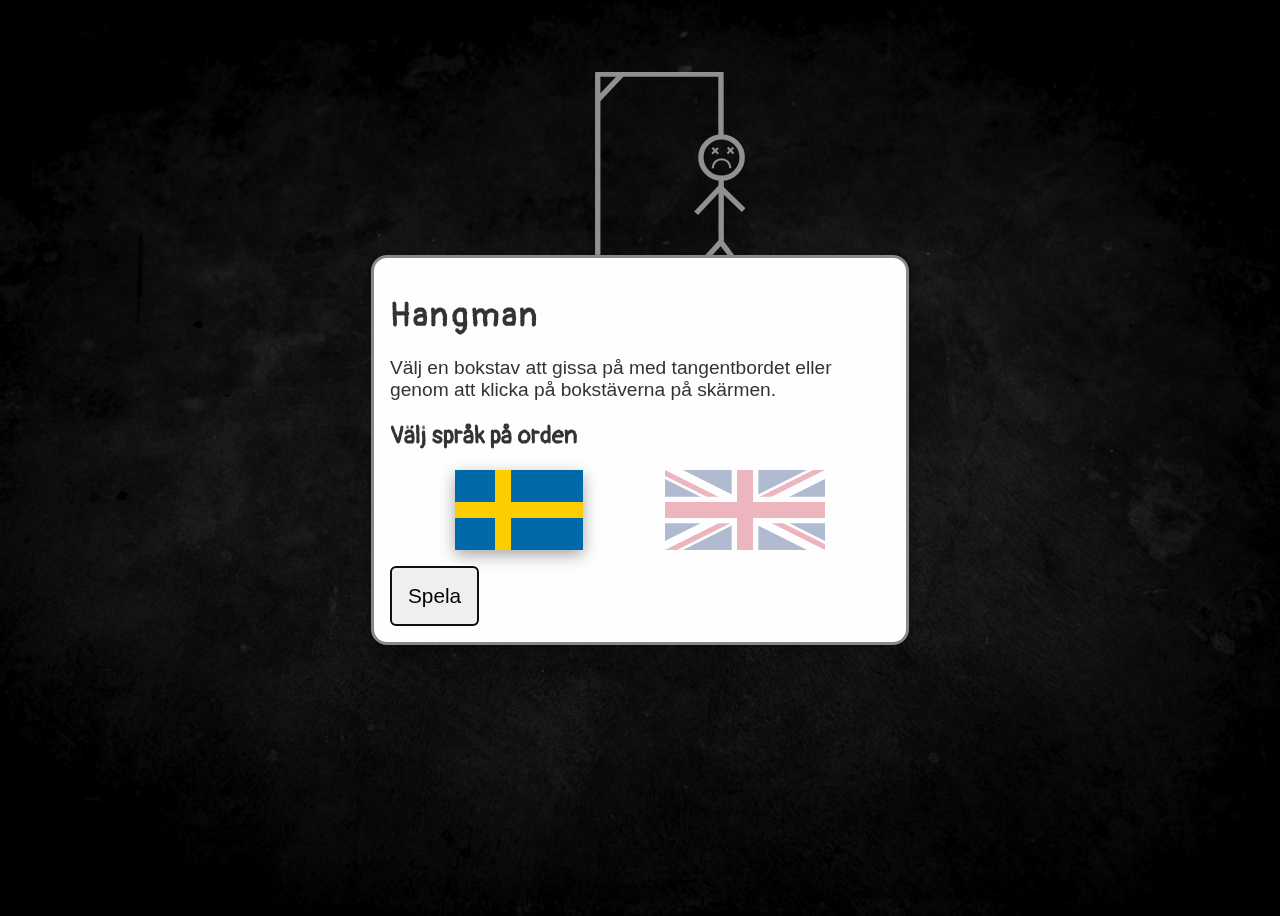
==== commit 27d25260: "Rensat onödiga filer - Optimerat bakgrundsbilden - Tagit bort test-mappen" ====
--- a/index.html
+++ b/index.html
@@ -6,6 +6,7 @@
     <title>Ege, Philip och Mattias Hangman</title>
     <link rel="stylesheet" href="style.css" />
     <script src="main.js" defer type="application/javascript"></script>
+    <link rel="shortcut icon" href="./img/fav.png" type="image/x-icon" />
   </head>
 
   <body>
--- a/style.css
+++ b/style.css
@@ -6,7 +6,7 @@
 
 body {
   min-height: 100lvh;
-  background-image: url(./img/blackboard.jpg);
+  background-image: url(./img/blackboard_optimized.jpg);
   background-color: black;
   background-position: center;
   background-repeat: no-repeat;
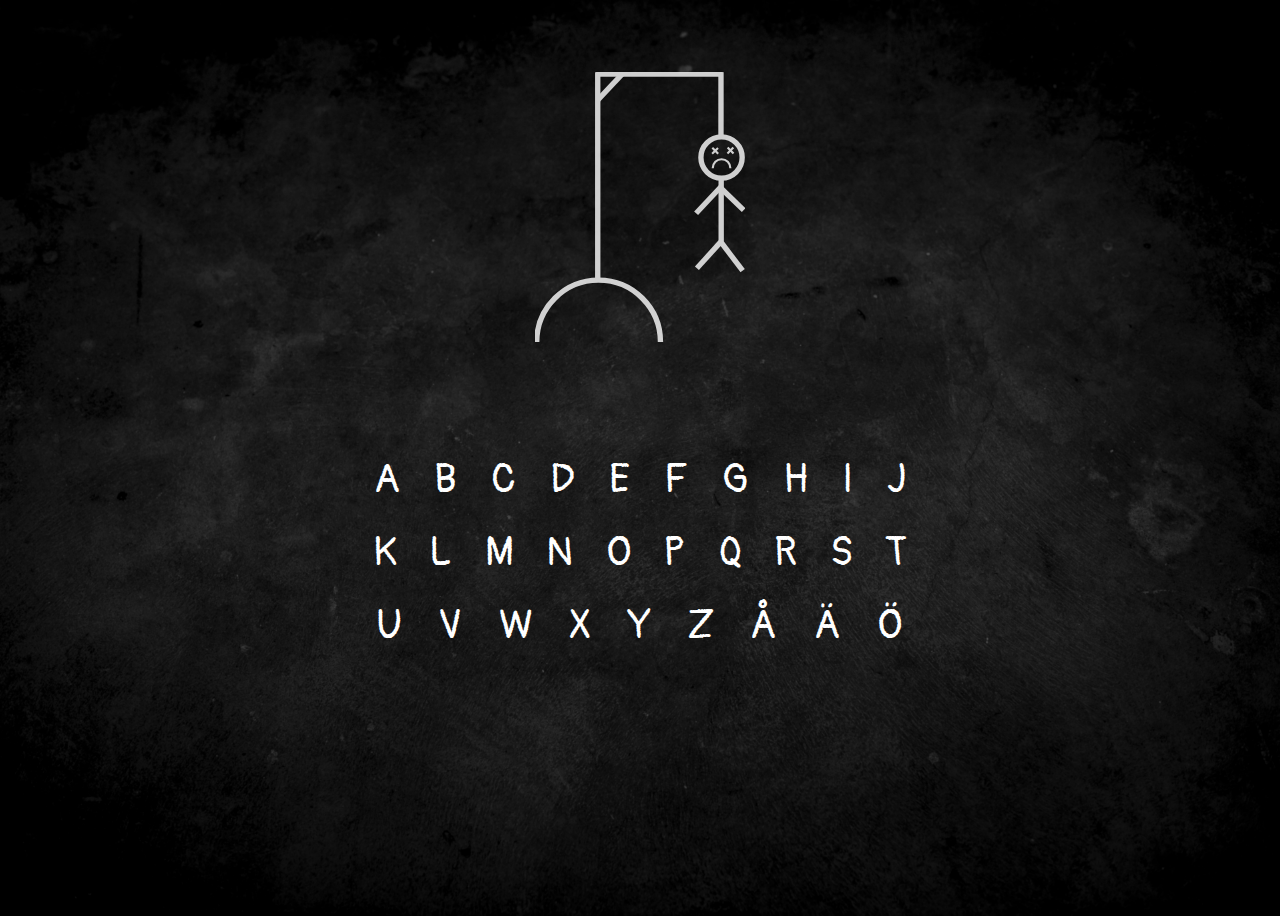
==== commit d75551ce: "Merge branch 'main' of github.com:MattiasRensmo/yh_hangman into ege" ====
--- a/index.html
+++ b/index.html
@@ -6,79 +6,108 @@
     <title>Ege, Philip och Mattias Hangman</title>
     <link rel="stylesheet" href="style.css" />
     <script src="main.js" defer type="application/javascript"></script>
-    <link rel="shortcut icon" href="./img/fav.png" type="image/x-icon" />
   </head>
 
   <body>
     <dialog id="modal" class="modal">
-      <!-- Winner and start modal -->
+      <!-- Modal content -->
       <div class="modal__content">
-        <!-- JS makes content -->
+        <h1 class="modal__title">Jag är en modal</h1>
+        <p class="modal__text">Some text in the Modal..</p>
+        <div class="modal__flag-container">
+          <img
+            src="./img/flag_swe.png"
+            alt="Swedish flag"
+            title="Spela med svenska ord"
+          />
+          <img
+            src="img/flag_uk.svg"
+            alt="UK flag"
+            title="Play with english words"
+          />
+        </div>
+        <button class="modal__button">Spela</button>
       </div>
     </dialog>
-    <main class="wrapper">
+    <main>
       <section class="image">
-        <!-- Svg in html to be able to customize and animate it with css -->
+        <!-- The Modal -->
+
+        <!-- I need to put the svg in the html to be able to customize and animate it with css -->
         <svg
           class="hangman"
           viewBox="0 0 97.798119 125.82729"
           version="1.1"
-          xmlns="http://www.w3.org/2000/svg">
+          xmlns="http://www.w3.org/2000/svg"
+        >
           <g
             id="hangman__body-parts"
             class="hangman__body-parts"
-            transform="translate(-44.846877,-33.319586)">
+            transform="translate(-44.846877,-33.319586)"
+          >
             <path
               id="hangman__base"
               class="hangman__base hangman__part"
-              d="M 45.640627,159.14688 A 28.839582,28.839582 0 0 1 74.480209,130.3073 28.839582,28.839582 0 0 1 103.31979,159.14688" />
+              d="M 45.640627,159.14688 A 28.839582,28.839582 0 0 1 74.480209,130.3073 28.839582,28.839582 0 0 1 103.31979,159.14688"
+            />
             <path
               id="hangman__stem"
               class="hangman__stem"
-              d="M 74.087113,130.21371 V 33.48887" />
+              d="M 74.087113,130.21371 V 33.48887"
+            />
             <path
               id="hangman__beam"
               class="hangman__beam"
-              d="M 73.338759,34.237226 H 132.27168" />
+              d="M 73.338759,34.237226 H 132.27168"
+            />
             <path
               id="hangman__cross-brace"
               class="hangman__crossbrace"
-              d="M 85.873695,33.863047 74.274205,46.210906" />
+              d="M 85.873695,33.863047 74.274205,46.210906"
+            />
             <path
               id="hangman__rope"
               class="hangman__rope"
-              d="M 131.52334,33.395326 V 63.703691" />
+              d="M 131.52334,33.395326 V 63.703691"
+            />
             <circle
               id="hangman__head"
               class="hangman__head"
               cx="131.84668"
               cy="72.784409"
-              r="9.6131945" />
+              r="9.6131945"
+            />
             <path
               id="hangman__body"
               class="hangman__body"
-              d="M 131.61687,82.131926 V 113.56282" />
+              d="M 131.61687,82.131926 V 113.56282"
+            />
             <path
               id="hangman__arm-left"
               class="hangman__arm-left"
-              d="M 131.52333,86.80914 119.92384,99.156999" />
+              d="M 131.52333,86.80914 119.92384,99.156999"
+            />
             <path
               id="hangmanarm__arm-right"
               class="hangman__arm-right"
-              d="M 131.42978,87.370408 142.09384,97.66028" />
+              d="M 131.42978,87.370408 142.09384,97.66028"
+            />
             <path
               id="hangman__leg_left"
               class="hangman__leg-left"
-              d="m 131.33625,112.62738 -11.03824,12.16077" />
+              d="m 131.33625,112.62738 -11.03824,12.16077"
+            />
             <path
               id="hangman__leg_right"
               class="hangman__leg-right"
-              d="m 131.80384,112.97607 9.82241,12.96009" />
+              d="m 131.80384,112.97607 9.82241,12.96009"
+            />
 
             <g
               id="hangman__face"
               class="hangman__face"
-              transform="translate(44.846877,33.319586)">
+              transform="translate(44.846877,33.319586)"
+            >
               <g id="g14" transform="rotate(45,83.715975,36.004481)">
                 <path d="m 86.359376,36.296875 h -3.875" id="path13" />
                 <path d="m 84.375001,38.3125 v -3.875" id="path14" />
@@ -89,7 +118,8 @@
               </g>
               <path
                 id="path17"
-                d="m 82.828125,44.835937 a 4.1171875,4.1953125 0 0 1 4.117187,-4.195312 4.1171875,4.1953125 0 0 1 4.117188,4.195312" />
+                d="m 82.828125,44.835937 a 4.1171875,4.1953125 0 0 1 4.117187,-4.195312 4.1171875,4.1953125 0 0 1 4.117188,4.195312"
+              />
             </g>
           </g>
         </svg>
@@ -135,8 +165,6 @@
       <!-- Philip -->
       <dialog id="loser__modal" class="loser__modal">
         <h1 class="loser__title">Du förlora en iPhone!</h1>
-        <p class="looser__help-text">Rätt ord var:</p>
-        <p class="correct__text">[the word]</p>
         <button class="loser__button">Prova igen!</button>
       </dialog>
     </main>
--- a/style.css
+++ b/style.css
@@ -1,13 +1,14 @@
-/* IMPORTS */
-
 @import url("https://fonts.googleapis.com/css2?family=Pangolin&display=swap");
 
-/* GLOBAL SETUP */
+/* html,
+body {
+  height: 100lvh;
+} */
 
 body {
   min-height: 100lvh;
-  background-image: url(./img/blackboard_optimized.jpg);
-  background-color: black;
+  background-image: url(./img/blackboard.jpg);
+  /* background-color: black; */
   background-position: center;
   background-repeat: no-repeat;
   background-size: cover;
@@ -15,6 +16,7 @@
 }
 p {
   color: #ffffff;
+  /* font-size: min(4rem, 4vw); */
   font-size: clamp(1rem, 8vw, 2.5rem);
   margin-block: 0.3em;
 }
@@ -23,19 +25,109 @@
   max-width: 100%;
 }
 
-/* MAIN WRAPPER */
+.word-line {
+  display: grid;
+  grid-auto-flow: column;
+  grid-auto-columns: 1fr;
+  gap: min(1.5rem, 2vw);
+}
 
-.wrapper {
+.word-line__letter {
+  /* width: min(4rem, 4vw); */
+  height: 1.2em;
+  aspect-ratio: 1/1.2;
+  /* height: min(4rem, 4vw); */
+  margin: 0;
+  /* padding-inline: 1.5rem; */
+  text-align: center;
+  border-bottom: 3px solid white;
+}
+
+.letters {
+  width: 100%;
+  max-width: 600px;
+  /* margin-inline: 15vw */
+  margin-top: -2rem;
+}
+
+.letters__sections {
+  width: 100%;
+  /* height: 10vh; */
+  display: flex;
+  justify-content: space-evenly;
+  flex-wrap: wrap;
+}
+
+.letters__letter {
+  cursor: pointer;
+  font-size: clamp(1rem, 8vw, 2.5rem);
+}
+
+.modal {
+  border-radius: 1rem;
+  background-color: #646464;
+  width: fit-content;
+  max-width: 500px;
+  color: black;
+  /* position: absolute; */
+  margin-bottom: 5vh;
+}
+
+.modal::backdrop {
+  background-color: rgba(0, 0, 0, 0.75);
+}
+
+.modal__title {
+  letter-spacing: 0.1em;
+  font-size: 2rem;
+}
+.modal__content p {
+  color: #000;
+  font-size: 1.2rem;
+  font-family: Verdana, Geneva, Tahoma, sans-serif;
+}
+.modal__flag-container {
+  display: flex;
+  justify-content: space-evenly;
+  gap: 1rem;
+  align-items: stretch;
+}
+.modal__image {
+  /* max-width: 40%; */
+  height: min(24vw, 80px);
+  opacity: 0.3;
+}
+.modal__image-selected {
+  /* outline: 0.1rem solid; */
+  opacity: 1;
+
+  box-shadow: rgba(0, 0, 0, 0.35) 0px 5px 15px;
+}
+
+.modal__button {
+  color: #000;
+  font-size: 1.3rem;
+  margin-top: 1rem;
+  padding: 1rem 1rem;
+  border-radius: 5px;
+}
+
+main {
   height: 100%;
   margin: auto auto;
   display: flex;
+  /* justify-content: center; */
   align-items: center;
   flex-direction: column;
   gap: 4rem;
   padding-top: 4rem;
 }
 
-/* HANGMAN */
+/* * All hangman rules
+     Every body part gets it own rule to get the animation to work. 
+     If we animate the parent only the first body part work.   
+     todo: Try to find a way to only animate all children
+*/
 
 .hangman {
   /* width: min(400px, 90vw); */
@@ -80,135 +172,6 @@
   }
 }
 
-/* TEXT LINE */
-.word-line {
-  display: grid;
-  grid-auto-flow: column;
-  grid-auto-columns: 1fr;
-  gap: min(1.5rem, 2vw);
-}
-
-.word-line__letter {
-  height: 1.2em;
-  aspect-ratio: 1/1.2;
-  margin: 0;
-  text-align: center;
-  border-bottom: 3px solid white;
-}
-
-/* LETTER KEYBOARD */
-
-.letters {
-  /* Den här borde kanske heta keyboard istället för tydlighet??? /M */
-  width: 100%;
-  max-width: 600px;
-  margin-top: -2rem;
-}
-
-.letters__sections {
-  width: 100%;
-  display: flex;
-  justify-content: space-evenly;
-  flex-wrap: wrap;
-}
-
-.letters__letter {
-  cursor: pointer;
-}
-
-/* START AND WINNER MODAL */
-
-.modal {
-  width: fit-content;
-  max-width: 500px;
-  border-radius: 1rem;
-  background-color: #fefefe;
-  color: #333;
-  border: 0.2rem solid #888;
-  box-shadow: 0 4px 8px rgba(0, 0, 0, 0.3);
-}
-
-.modal::backdrop {
-  background-color: rgba(0, 0, 0, 0.3);
-}
-
-.modal__title {
-  letter-spacing: 0.1em;
-  font-size: 2rem;
-}
-.modal__content p {
-  color: #333;
-  font-size: 1.2rem;
-  font-family: Verdana, Geneva, Tahoma, sans-serif;
-}
-.modal__flag-container {
-  display: flex;
-  justify-content: space-evenly;
-  gap: 1rem;
-  align-items: stretch;
-}
-.modal__image {
-  height: min(24vw, 80px);
-  opacity: 0.3;
-}
-.modal__image-selected {
-  opacity: 1;
-  box-shadow: rgba(0, 0, 0, 0.35) 0px 5px 15px;
-}
-
-.modal__button {
-  color: #000;
-  font-size: 1.3rem;
-  margin-top: 1rem;
-  padding: 1rem 1rem;
-  border-radius: 5px;
-}
-
-/* LOSER MODAL */
-
-.loser__modal {
-  position: fixed;
-  background-color: #fefefe;
-  border-radius: 1rem;
-  padding: 1.6rem;
-  border: 0.2rem solid #888;
-  box-shadow: 0 4px 8px rgba(0, 0, 0, 0.3);
-  text-align: center;
-}
-
-.loser__title {
-  color: #ff0000;
-  font-size: 1.5rem;
-  margin-bottom: 10px;
-}
-
-.looser__help-text {
-  color: #333;
-  font-size: 1.2rem;
-  text-transform: uppercase;
-}
-.correct__text {
-  color: #333;
-  font-size: 2rem;
-  text-transform: uppercase;
-}
-
-.loser__button {
-  background-color: #ff0000;
-  color: #fff;
-  padding: 0.6rem 1rem;
-  border: none;
-  border-radius: 0.5rem;
-  cursor: pointer;
-  font-size: 1rem;
-}
-
-.loser__button:hover {
-  background-color: rgb(8, 121, 64);
-}
-
-/* OTHER */
-
 /* Help class */
 .hidden {
   display: none;
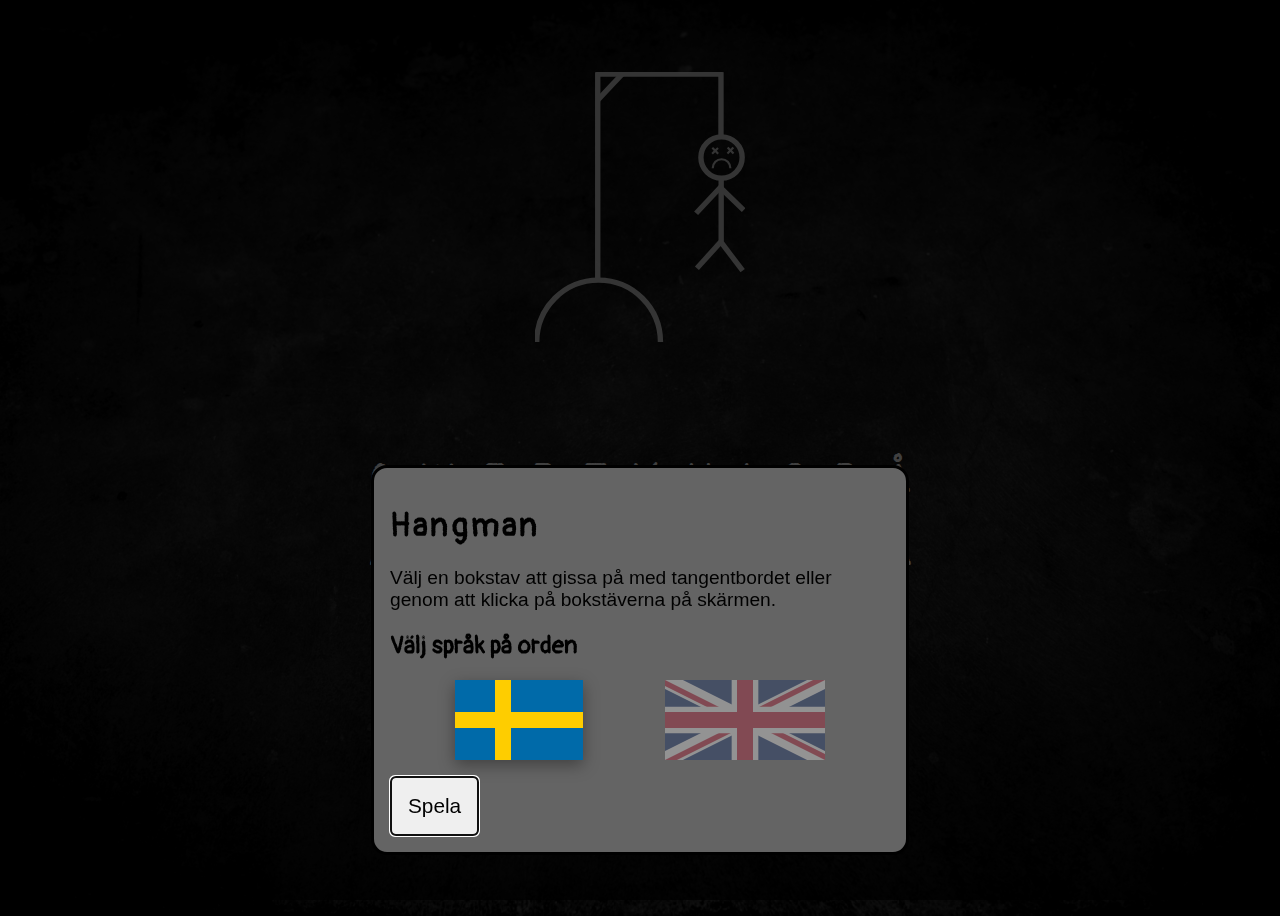
==== commit e5afd7f9: "merging main content to ege branch" ====
--- a/index.html
+++ b/index.html
@@ -127,6 +127,40 @@
       <section class="word-line"></section>
       <section class="letters">
         <section class="letters__sections">
+          <p id="q" class="letters__letter">Q</p>
+          <p id="w" class="letters__letter">W</p>
+          <p id="e" class="letters__letter">E</p>
+          <p id="r" class="letters__letter">R</p>
+          <p id="t" class="letters__letter">T</p>
+          <p id="y" class="letters__letter">Y</p>
+          <p id="u" class="letters__letter">U</p>
+          <p id="i" class="letters__letter">I</p>
+          <p id="o" class="letters__letter">O</p>
+          <p id="p" class="letters__letter">P</p>
+          <p id="å" class="letters__letter">Å</p>
+        </section>
+        <section class="letters__sections">
+          <p id="a" class="letters__letter">A</p>
+          <p id="s" class="letters__letter">S</p>
+          <p id="d" class="letters__letter">D</p>
+          <p id="f" class="letters__letter">F</p>
+          <p id="g" class="letters__letter">G</p>
+          <p id="h" class="letters__letter">H</p>
+          <p id="j" class="letters__letter">J</p>
+          <p id="k" class="letters__letter">K</p>
+          <p id="l" class="letters__letter">L</p>
+          <p id="ö" class="letters__letter">Ö</p>
+          <p id="ä" class="letters__letter">Ä</p>
+        </section>
+        <section class="letters__sections">
+          <p id="z" class="letters__letter">Z</p>
+          <p id="x" class="letters__letter">X</p>
+          <p id="c" class="letters__letter">C</p>
+          <p id="v" class="letters__letter">V</p>
+          <p id="b" class="letters__letter">B</p>
+          <p id="n" class="letters__letter">N</p>
+          <p id="m" class="letters__letter">M</p>
+          <!-- <section class="letters__sections">
           <p id="a" class="letters__letter">A</p>
           <p id="b" class="letters__letter">B</p>
           <p id="c" class="letters__letter">C</p>
@@ -159,7 +193,7 @@
           <p id="z" class="letters__letter">Z</p>
           <p id="å" class="letters__letter">Å</p>
           <p id="ä" class="letters__letter">Ä</p>
-          <p id="ö" class="letters__letter">Ö</p>
+          <p id="ö" class="letters__letter">Ö</p> -->
         </section>
       </section>
       <!-- Philip -->
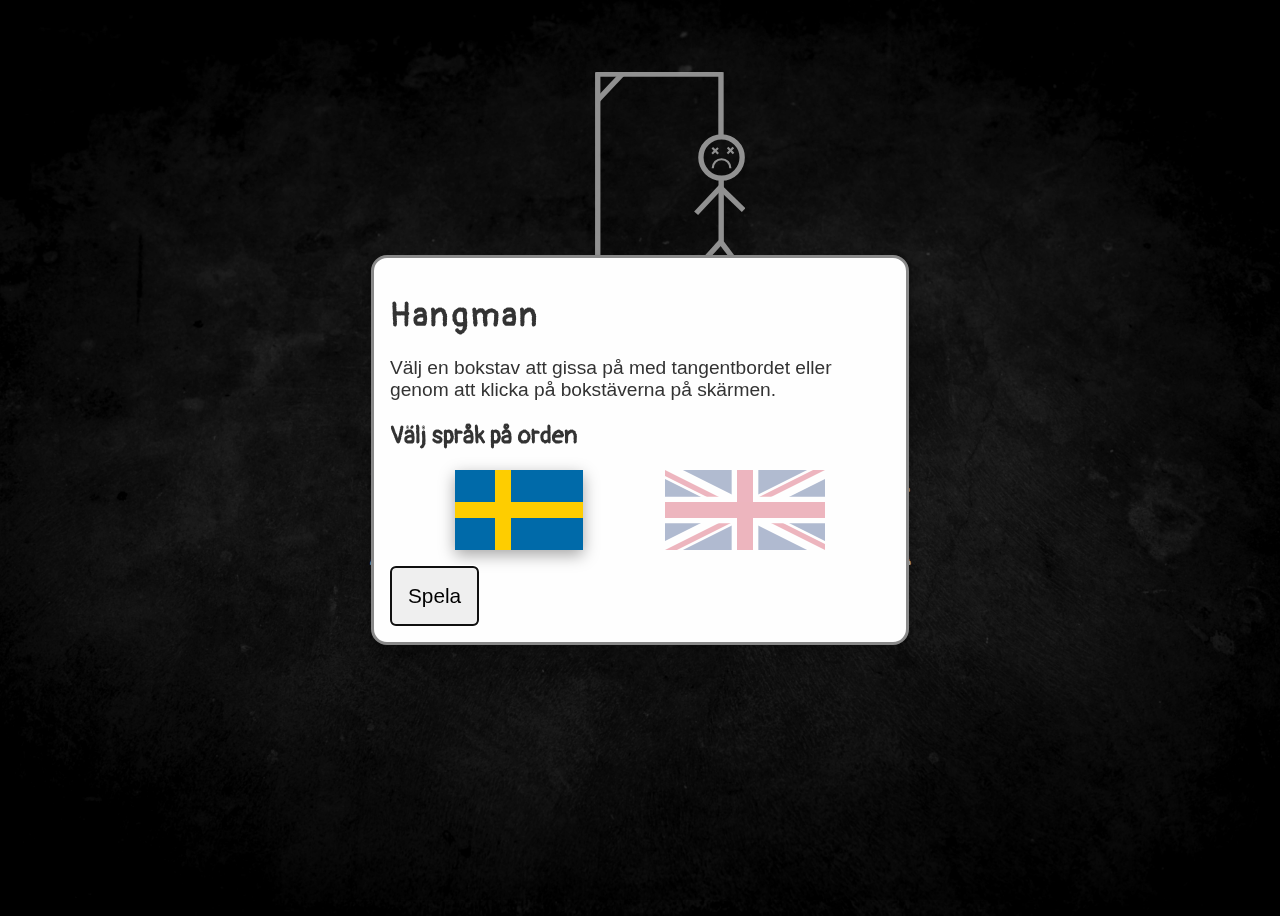
==== commit add400c2: "Changed keyboard layout and changed class names and vairable names for the keyboard to make it more " ====
--- a/index.html
+++ b/index.html
@@ -6,34 +6,19 @@
     <title>Ege, Philip och Mattias Hangman</title>
     <link rel="stylesheet" href="style.css" />
     <script src="main.js" defer type="application/javascript"></script>
+    <link rel="shortcut icon" href="./img/fav.png" type="image/x-icon" />
   </head>
 
   <body>
     <dialog id="modal" class="modal">
-      <!-- Modal content -->
+      <!-- Winner and start modal -->
       <div class="modal__content">
-        <h1 class="modal__title">Jag är en modal</h1>
-        <p class="modal__text">Some text in the Modal..</p>
-        <div class="modal__flag-container">
-          <img
-            src="./img/flag_swe.png"
-            alt="Swedish flag"
-            title="Spela med svenska ord"
-          />
-          <img
-            src="img/flag_uk.svg"
-            alt="UK flag"
-            title="Play with english words"
-          />
-        </div>
-        <button class="modal__button">Spela</button>
+        <!-- JS makes content -->
       </div>
     </dialog>
-    <main>
+    <main class="wrapper">
       <section class="image">
-        <!-- The Modal -->
-
-        <!-- I need to put the svg in the html to be able to customize and animate it with css -->
+        <!-- Svg in html to be able to customize and animate it with css -->
         <svg
           class="hangman"
           viewBox="0 0 97.798119 125.82729"
@@ -125,80 +110,48 @@
         </svg>
       </section>
       <section class="word-line"></section>
-      <section class="letters">
-        <section class="letters__sections">
-          <p id="q" class="letters__letter">Q</p>
-          <p id="w" class="letters__letter">W</p>
-          <p id="e" class="letters__letter">E</p>
-          <p id="r" class="letters__letter">R</p>
-          <p id="t" class="letters__letter">T</p>
-          <p id="y" class="letters__letter">Y</p>
-          <p id="u" class="letters__letter">U</p>
-          <p id="i" class="letters__letter">I</p>
-          <p id="o" class="letters__letter">O</p>
-          <p id="p" class="letters__letter">P</p>
-          <p id="å" class="letters__letter">Å</p>
+      <section class="keyboard">
+        <section class="keyboard__row">
+          <p id="q" class="keyboard__letter">Q</p>
+          <p id="w" class="keyboard__letter">W</p>
+          <p id="e" class="keyboard__letter">E</p>
+          <p id="r" class="keyboard__letter">R</p>
+          <p id="t" class="keyboard__letter">T</p>
+          <p id="y" class="keyboard__letter">Y</p>
+          <p id="u" class="keyboard__letter">U</p>
+          <p id="i" class="keyboard__letter">I</p>
+          <p id="o" class="keyboard__letter">O</p>
+          <p id="p" class="keyboard__letter">P</p>
+          <p id="å" class="keyboard__letter">Å</p>
         </section>
-        <section class="letters__sections">
-          <p id="a" class="letters__letter">A</p>
-          <p id="s" class="letters__letter">S</p>
-          <p id="d" class="letters__letter">D</p>
-          <p id="f" class="letters__letter">F</p>
-          <p id="g" class="letters__letter">G</p>
-          <p id="h" class="letters__letter">H</p>
-          <p id="j" class="letters__letter">J</p>
-          <p id="k" class="letters__letter">K</p>
-          <p id="l" class="letters__letter">L</p>
-          <p id="ö" class="letters__letter">Ö</p>
-          <p id="ä" class="letters__letter">Ä</p>
+        <section class="keyboard__row">
+          <p id="a" class="keyboard__letter">A</p>
+          <p id="s" class="keyboard__letter">S</p>
+          <p id="d" class="keyboard__letter">D</p>
+          <p id="f" class="keyboard__letter">F</p>
+          <p id="g" class="keyboard__letter">G</p>
+          <p id="h" class="keyboard__letter">H</p>
+          <p id="j" class="keyboard__letter">J</p>
+          <p id="k" class="keyboard__letter">K</p>
+          <p id="l" class="keyboard__letter">L</p>
+          <p id="ö" class="keyboard__letter">Ö</p>
+          <p id="ä" class="keyboard__letter">Ä</p>
         </section>
-        <section class="letters__sections">
-          <p id="z" class="letters__letter">Z</p>
-          <p id="x" class="letters__letter">X</p>
-          <p id="c" class="letters__letter">C</p>
-          <p id="v" class="letters__letter">V</p>
-          <p id="b" class="letters__letter">B</p>
-          <p id="n" class="letters__letter">N</p>
-          <p id="m" class="letters__letter">M</p>
-          <!-- <section class="letters__sections">
-          <p id="a" class="letters__letter">A</p>
-          <p id="b" class="letters__letter">B</p>
-          <p id="c" class="letters__letter">C</p>
-          <p id="d" class="letters__letter">D</p>
-          <p id="e" class="letters__letter">E</p>
-          <p id="f" class="letters__letter">F</p>
-          <p id="g" class="letters__letter">G</p>
-          <p id="h" class="letters__letter">H</p>
-          <p id="i" class="letters__letter">I</p>
-          <p id="j" class="letters__letter">J</p>
-        </section>
-        <section class="letters__sections">
-          <p id="k" class="letters__letter">K</p>
-          <p id="l" class="letters__letter">L</p>
-          <p id="m" class="letters__letter">M</p>
-          <p id="n" class="letters__letter">N</p>
-          <p id="o" class="letters__letter">O</p>
-          <p id="p" class="letters__letter">P</p>
-          <p id="q" class="letters__letter">Q</p>
-          <p id="r" class="letters__letter">R</p>
-          <p id="s" class="letters__letter">S</p>
-          <p id="t" class="letters__letter">T</p>
-        </section>
-        <section class="letters__sections">
-          <p id="u" class="letters__letter">U</p>
-          <p id="v" class="letters__letter">V</p>
-          <p id="w" class="letters__letter">W</p>
-          <p id="x" class="letters__letter">X</p>
-          <p id="y" class="letters__letter">Y</p>
-          <p id="z" class="letters__letter">Z</p>
-          <p id="å" class="letters__letter">Å</p>
-          <p id="ä" class="letters__letter">Ä</p>
-          <p id="ö" class="letters__letter">Ö</p> -->
+        <section class="keyboard__row">
+          <p id="z" class="keyboard__letter">Z</p>
+          <p id="x" class="keyboard__letter">X</p>
+          <p id="c" class="keyboard__letter">C</p>
+          <p id="v" class="keyboard__letter">V</p>
+          <p id="b" class="keyboard__letter">B</p>
+          <p id="n" class="keyboard__letter">N</p>
+          <p id="m" class="keyboard__letter">M</p>
         </section>
       </section>
       <!-- Philip -->
       <dialog id="loser__modal" class="loser__modal">
         <h1 class="loser__title">Du förlora en iPhone!</h1>
+        <p class="looser__help-text">Rätt ord var:</p>
+        <p class="correct__text">[the word]</p>
         <button class="loser__button">Prova igen!</button>
       </dialog>
     </main>
--- a/style.css
+++ b/style.css
@@ -1,14 +1,13 @@
+/* IMPORTS */
+
 @import url("https://fonts.googleapis.com/css2?family=Pangolin&display=swap");
 
-/* html,
-body {
-  height: 100lvh;
-} */
+/* GLOBAL SETUP */
 
 body {
   min-height: 100lvh;
-  background-image: url(./img/blackboard.jpg);
-  /* background-color: black; */
+  background-image: url(./img/blackboard_optimized.jpg);
+  background-color: black;
   background-position: center;
   background-repeat: no-repeat;
   background-size: cover;
@@ -16,7 +15,6 @@
 }
 p {
   color: #ffffff;
-  /* font-size: min(4rem, 4vw); */
   font-size: clamp(1rem, 8vw, 2.5rem);
   margin-block: 0.3em;
 }
@@ -25,6 +23,64 @@
   max-width: 100%;
 }
 
+/* MAIN WRAPPER */
+
+.wrapper {
+  height: 100%;
+  margin: auto auto;
+  display: flex;
+  align-items: center;
+  flex-direction: column;
+  gap: 4rem;
+  padding-top: 4rem;
+}
+
+/* HANGMAN */
+
+.hangman {
+  /* width: min(400px, 90vw); */
+  height: max(30lvh, 10rem);
+  opacity: 0.8;
+}
+
+.hangman__body-parts {
+  fill: none;
+  stroke: #ffffff;
+  stroke-width: 2.5;
+  stroke-opacity: 1;
+}
+
+.hangman__body-parts > * {
+  stroke-dasharray: 100;
+  stroke-dashoffset: 0;
+  animation: drawLine 1s ease-in-out forwards;
+}
+
+.hangman__cross-brace {
+  animation: drawLine 12s linear forwards;
+}
+
+.hangman__head {
+  transform: rotate(-90deg);
+  transform-origin: 132px 73px;
+}
+
+.hangman__face {
+  stroke-width: 1;
+  animation: drawLine 5s forwards;
+}
+
+@keyframes drawLine {
+  0% {
+    stroke-dashoffset: 100;
+  }
+
+  100% {
+    stroke-dashoffset: 0;
+  }
+}
+
+/* TEXT LINE */
 .word-line {
   display: grid;
   grid-auto-flow: column;
@@ -33,48 +89,47 @@
 }
 
 .word-line__letter {
-  /* width: min(4rem, 4vw); */
   height: 1.2em;
   aspect-ratio: 1/1.2;
-  /* height: min(4rem, 4vw); */
   margin: 0;
-  /* padding-inline: 1.5rem; */
   text-align: center;
   border-bottom: 3px solid white;
 }
 
-.letters {
+/* LETTER KEYBOARD */
+
+.keyboard {
+  /* Den här borde kanske heta keyboard istället för tydlighet??? /M */
   width: 100%;
   max-width: 600px;
-  /* margin-inline: 15vw */
   margin-top: -2rem;
 }
 
-.letters__sections {
+.keyboard__row {
   width: 100%;
-  /* height: 10vh; */
   display: flex;
   justify-content: space-evenly;
   flex-wrap: wrap;
 }
 
-.letters__letter {
+.keyboard__letter {
   cursor: pointer;
-  font-size: clamp(1rem, 8vw, 2.5rem);
-}
+}
+
+/* START AND WINNER MODAL */
 
 .modal {
-  border-radius: 1rem;
-  background-color: #646464;
   width: fit-content;
   max-width: 500px;
-  color: black;
-  /* position: absolute; */
-  margin-bottom: 5vh;
+  border-radius: 1rem;
+  background-color: #fefefe;
+  color: #333;
+  border: 0.2rem solid #888;
+  box-shadow: 0 4px 8px rgba(0, 0, 0, 0.3);
 }
 
 .modal::backdrop {
-  background-color: rgba(0, 0, 0, 0.75);
+  background-color: rgba(0, 0, 0, 0.3);
 }
 
 .modal__title {
@@ -82,7 +137,7 @@
   font-size: 2rem;
 }
 .modal__content p {
-  color: #000;
+  color: #333;
   font-size: 1.2rem;
   font-family: Verdana, Geneva, Tahoma, sans-serif;
 }
@@ -93,14 +148,11 @@
   align-items: stretch;
 }
 .modal__image {
-  /* max-width: 40%; */
   height: min(24vw, 80px);
   opacity: 0.3;
 }
 .modal__image-selected {
-  /* outline: 0.1rem solid; */
   opacity: 1;
-
   box-shadow: rgba(0, 0, 0, 0.35) 0px 5px 15px;
 }
 
@@ -112,65 +164,50 @@
   border-radius: 5px;
 }
 
-main {
-  height: 100%;
-  margin: auto auto;
-  display: flex;
-  /* justify-content: center; */
-  align-items: center;
-  flex-direction: column;
-  gap: 4rem;
-  padding-top: 4rem;
-}
-
-/* * All hangman rules
-     Every body part gets it own rule to get the animation to work. 
-     If we animate the parent only the first body part work.   
-     todo: Try to find a way to only animate all children
-*/
-
-.hangman {
-  /* width: min(400px, 90vw); */
-  height: max(30lvh, 10rem);
-  opacity: 0.8;
-}
-
-.hangman__body-parts {
-  fill: none;
-  stroke: #ffffff;
-  stroke-width: 2.5;
-  stroke-opacity: 1;
-}
-
-.hangman__body-parts > * {
-  stroke-dasharray: 100;
-  stroke-dashoffset: 0;
-  animation: drawLine 1s ease-in-out forwards;
-}
-
-.hangman__cross-brace {
-  animation: drawLine 12s linear forwards;
-}
-
-.hangman__head {
-  transform: rotate(-90deg);
-  transform-origin: 132px 73px;
-}
-
-.hangman__face {
-  stroke-width: 1;
-  animation: drawLine 5s forwards;
-}
-
-@keyframes drawLine {
-  0% {
-    stroke-dashoffset: 100;
-  }
-
-  100% {
-    stroke-dashoffset: 0;
-  }
-}
+/* LOSER MODAL */
+
+.loser__modal {
+  position: fixed;
+  background-color: #fefefe;
+  border-radius: 1rem;
+  padding: 1.6rem;
+  border: 0.2rem solid #888;
+  box-shadow: 0 4px 8px rgba(0, 0, 0, 0.3);
+  text-align: center;
+}
+
+.loser__title {
+  color: #ff0000;
+  font-size: 1.5rem;
+  margin-bottom: 10px;
+}
+
+.looser__help-text {
+  color: #333;
+  font-size: 1.2rem;
+  text-transform: uppercase;
+}
+.correct__text {
+  color: #333;
+  font-size: 2rem;
+  text-transform: uppercase;
+}
+
+.loser__button {
+  background-color: #ff0000;
+  color: #fff;
+  padding: 0.6rem 1rem;
+  border: none;
+  border-radius: 0.5rem;
+  cursor: pointer;
+  font-size: 1rem;
+}
+
+.loser__button:hover {
+  background-color: rgb(8, 121, 64);
+}
+
+/* OTHER */
 
 /* Help class */
 .hidden {
